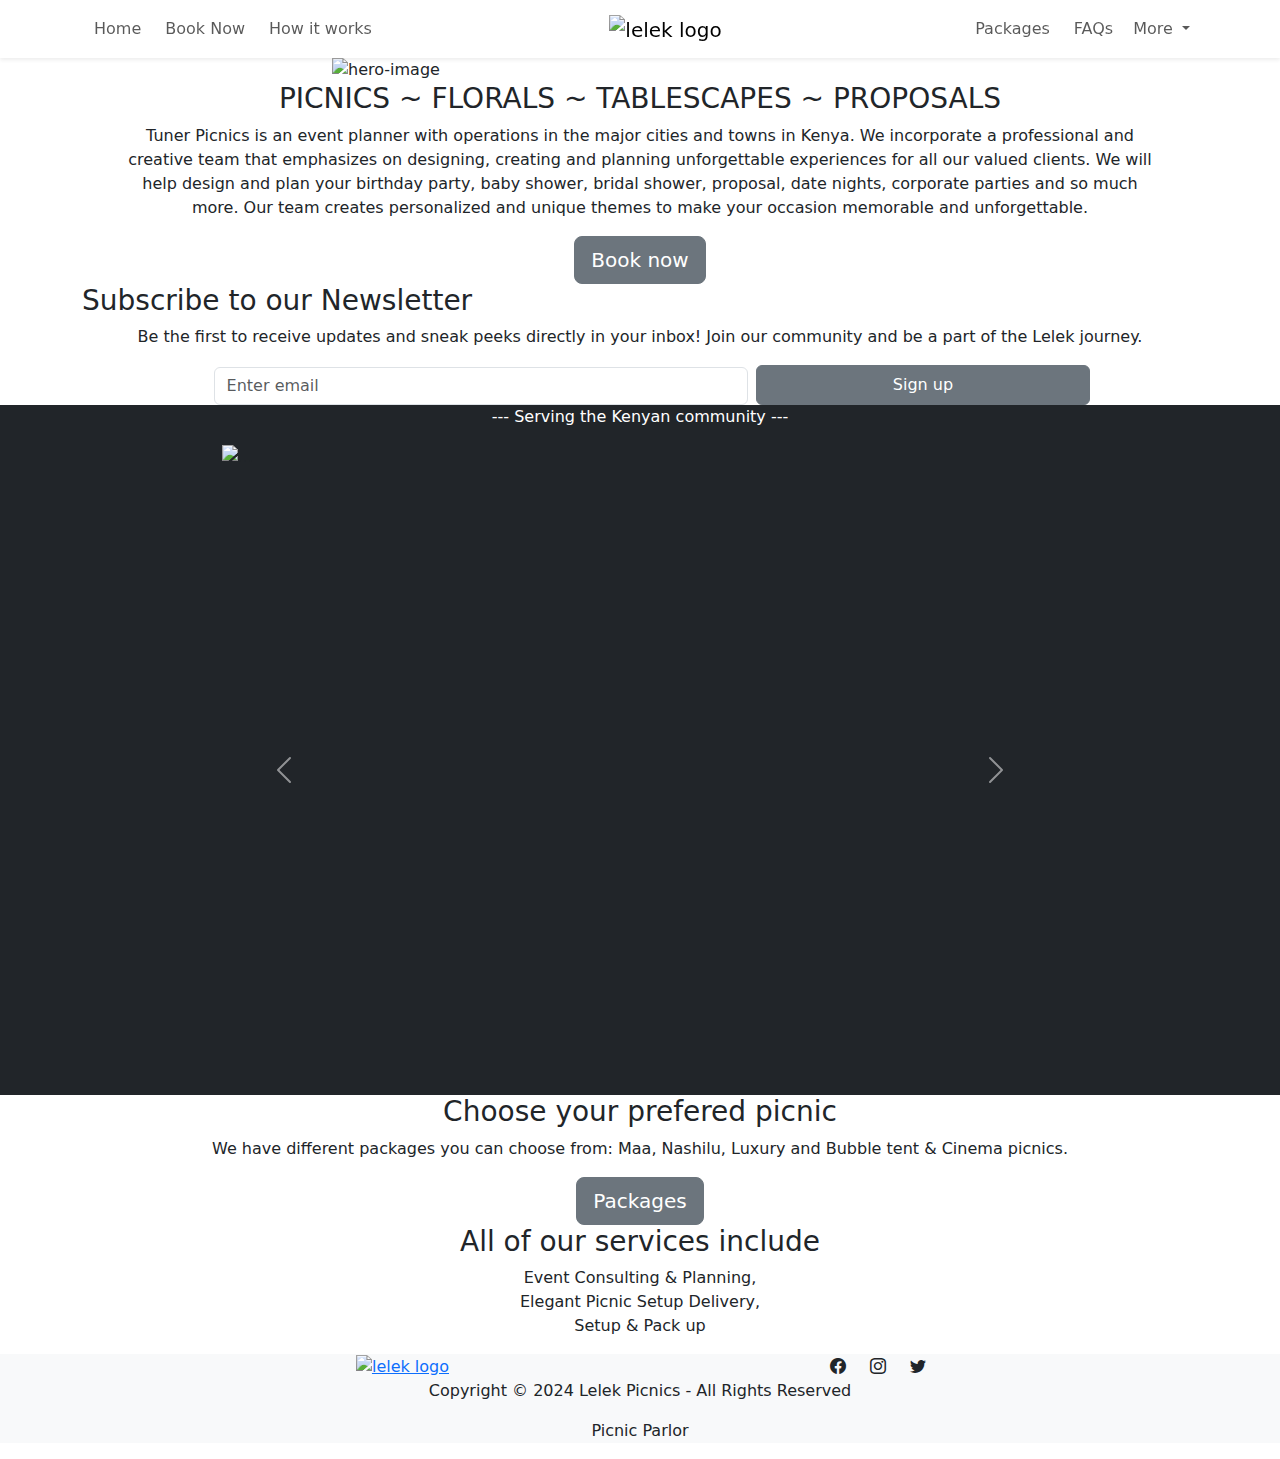
==== index.html @ 076dfb27 "my firstd commit" ====
<!DOCTYPE html>
<html lang="en">
<head>
    <meta charset="UTF-8">
    <meta name="viewport" content="width=device-width, initial-scale=1.0">
    <title>Lelek Picnics</title>
    <!-- Bootstrap css link -->
    <link href="https://cdn.jsdelivr.net/npm/bootstrap@5.3.3/dist/css/bootstrap.min.css" rel="stylesheet">
    <!-- Bootstrap icons -->
    <link rel="stylesheet" href="https://cdn.jsdelivr.net/npm/bootstrap-icons@1.11.3/font/bootstrap-icons.min.css">
    <!-- Css custom link -->
     <link rel="stylesheet" href="assets/styles.css">
     <!-- icon image -->
     <link rel="icon" href="images/lelek_logo_edited.png" type="image/icon type">
</head>
<body>

    <!-- Navbar -->
    <nav class="navbar sticky-top navbar-expand-md shadow-sm">
        <div class="container d-flex justify-content-between">
            
            <a href="index.html" class="navbar-brand d-md-none d-sm-block">
                <img src="images/lelek_logo_edited.png" width="90" height="80" class="img-fluid" alt="lelek logo">
            </a> 

             <!-- Toggle button for mobile nav -->
             <button class="navbar-toggler fs-1 border-0 d-md-none d-sm-block" type="button" data-bs-toggle="collapse" data-bs-target="#navbarTogglerDemo01" aria-controls="navbarTogglerDemo01" aria-expanded="false" aria-label="Toggle navigation">
                <span class="navbar-toggler-icon"></span>
            </button>

            <!-- Navbar links -->
             <div class="collapse navbar-collapse justify-content-between align-center" id="navbarTogglerDemo01">
                <ul class="navbar-nav">
                    <li class="nav-item mx-1">
                        <a href="index.html" class="nav-link">Home</a>
                    </li>
                    <li class="nav-item mx-1">
                        <a href="booking.html" class="nav-link">Book Now</a>
                    </li>                   
                    <li class="nav-item mx-1">
                        <a href="how-it-works.html" class="nav-link">How it works</a>
                    </li>
                    <!-- 
                    <li class="nav-item mx-1">
                        <a href="#" class="nav-link">Book Now</a>
                    </li>
                    <li class="nav-item mx-1">
                        <a href="#" class="nav-link">FAQs</a>
                    </li>
                    <li class="nav-item dropdown">
                        <a class="nav-link dropdown-toggle" href="#" role="button" data-bs-toggle="dropdown" aria-expanded="false">
                          More
                        </a>
                        <ul class="dropdown-menu">
                          <li><a class="dropdown-item" href="#">About Us</a></li>
                          <li><a class="dropdown-item" href="#">Locations</a></li>
                           <li><hr class="dropdown-divider"></li> -->
                          <!-- <li><a class="dropdown-item" href="#">Tablescapes</a></li> -->
                          <!-- <li><a class="dropdown-item" href="#">Add-Ons</a></li> -->
                        </ul>
                      <!-- </li> --> 
                </ul>
            </div>

            <a href="index.html" class="navbar-brand d-none d-md-block">
                <img src="images/lelek_logo_edited.png" width="90" height="85" class="img-fluid" alt="lelek logo">
            </a> 

            <!-- Navbar links -->
            <div class="collapse navbar-collapse justify-content-end align-center" id="navbarTogglerDemo01">
                <ul class="navbar-nav">
                    <!-- <li class="nav-item mx-1">
                        <a href="#" class="nav-link">Home</a>
                    </li>
                    <li class="nav-item mx-1">
                        <a href="#" class="nav-link">Packages</a>
                    </li>                    -->
                    <!-- <li class="nav-item mx-1">
                        <a href="#" class="nav-link">How it works</a>
                    </li> -->
                    <li class="nav-item mx-1">
                        <a href="packages.html" class="nav-link">Packages</a>
                    </li>
                    <li class="nav-item mx-1">
                        <a href="FAQ.html" class="nav-link">FAQs</a>
                    </li>
                    <li class="nav-item dropdown">
                        <a class="nav-link dropdown-toggle" href="about" role="button" data-bs-toggle="dropdown" aria-expanded="false">
                          More
                        </a>
                        <ul class="dropdown-menu border-0">
                          <li><a class="dropdown-item" href="about.html">About Us</a></li>
                          <li><a class="dropdown-item" href="locations.html">Locations</a></li>
                          <!-- <li><hr class="dropdown-divider"></li> -->
                          <li><a class="dropdown-item" href="tablescapes.html">Tablescapes</a></li>
                          <li><a class="dropdown-item" href="adds.html">Add-Ons</a></li>
                        </ul>
                      </li>
                </ul>
             </div>

             <!-- Toggle button for mobile nav -->
            <button class="navbar-toggler fs-1 border-0 d-none" type="button" data-bs-toggle="collapse" data-bs-target="#navbarTogglerDemo01" aria-controls="navbarTogglerDemo01" aria-expanded="false" aria-label="Toggle navigation">
                <span class="navbar-toggler-icon"></span>
            </button>

        </div>
    </nav>

    <!-- Hero section -->
    <section>
    <div class="container col-md-6 mx-auto">
        <img src="images/image11.jpg" alt="hero-image" class="img-fluid hero-image ">
    </div>
    </section>

    <!-- Second section -->
    <section class="">
    <div class="container d-flex flex-column align-items-center">
        <h3 class="section-heading">
            PICNICS ~ FLORALS ~ TABLESCAPES ~ PROPOSALS
        </h3>
        <div class="px-4 text-center">
            <p class="text-center px-3">Tuner Picnics is an event planner with operations in the major cities and towns in Kenya. We incorporate a professional and creative team that emphasizes on designing, creating and planning unforgettable experiences for all our valued clients. We will help design and plan your birthday party, baby shower, bridal shower, proposal, date nights, corporate parties and so much more. Our team creates personalized and unique themes to make your occasion memorable and unforgettable.</p>
            <a href="booking.html" class="btn btn-secondary btn-lg">Book now</a>
        </div>
    </div>
    </section>

    <!-- Newsletter section -->
    <section class="">
    <div class="container">
        <h3 class="section-heading">Subscribe to our Newsletter</h3>
        <p class="text-center px-4">Be the first to receive updates and sneak peeks directly in your inbox! Join our community and be a part of the Lelek journey.</p>
        <form class="d-flex justify-content-center gap-2 align-items-end " action="">
            <div class="form-check mb-0" style="width: 50%;">
                <input type="text" class="form-control" id="coupontext" placeholder="Enter email">
            </div>
            <button type="submit" style="width: 30%; height: 40px;" class="btn btn-secondary">Sign up</button>
        </form>
    </div>
    </section>

    <!-- Image carousel -->
    <section class="bg-dark">
        <div class="container">
            <p class="text-center text-white fs-6">--- Serving the Kenyan community ---</p>
            <div id="carouselExampleAutoplaying" class="carousel slide col-md-9 mx-auto" data-bs-ride="carousel">
                <div class="carousel-inner ">
                  <div class="carousel-item active">
                    <img src="images/image10.jpg" height="650px" class="d-block w-100" alt="...">
                  </div>
                  <div class="carousel-item">
                    <img src="images/image2.jpg" height="650px" class="d-block w-100" alt="...">
                  </div>
                  <div class="carousel-item">
                    <img src="images/image11.jpg" height="650px" class="d-block w-100" alt="...">
                  </div>
                  <div class="carousel-item">
                    <img src="images/image3.jpg" height="650px" class="d-block w-100" alt="...">
                  </div>
                  <div class="carousel-item">
                    <img src="images/image4.jpg" height="650px" class="d-block w-100" alt="...">
                  </div>
                  <div class="carousel-item">
                    <img src="images/image5.jpg" height="650px" class="d-block w-100" alt="...">
                  </div>
                  <div class="carousel-item">
                    <img src="images/image6.jpg" height="650px" class="d-block w-100" alt="...">
                  </div>
                </div>
                <button class="carousel-control-prev" type="button" data-bs-target="#carouselExampleAutoplaying" data-bs-slide="prev">
                  <span class="carousel-control-prev-icon" aria-hidden="true"></span>
                  <span class="visually-hidden">Previous</span>
                </button>
                <button class="carousel-control-next" type="button" data-bs-target="#carouselExampleAutoplaying" data-bs-slide="next">
                  <span class="carousel-control-next-icon" aria-hidden="true"></span>
                  <span class="visually-hidden">Next</span>
                </button>
              </div>

        </div>

    </section>

    <!-- Prefered picnic -->
    <section class="">
        <div class="container d-flex flex-column align-items-center">
            <h3 class="section-heading">Choose your prefered picnic</h3>
            <div class="px-4 text-center">
                <p class="text-center px-3">We have different packages you can choose from: Maa, Nashilu, Luxury and Bubble tent & Cinema picnics.</p>
                <a href="packages.html" class="btn btn-secondary btn-lg">Packages</a>
            </div>
        </div>
    </section>

    <!-- Services  -->
    <section class="">
        <div class="container d-flex flex-column align-items-center">
            <h3 class="section-heading">All of our services include</h3>
            <div class="px-4 text-center">
                <p class="text-center px-3">Event Consulting & Planning,<br>Elegant Picnic Setup Delivery,<br>Setup & Pack up
                </p>
            </div>
        </div>
    </section>

    <!-- Footer section -->
     <footer class="bg-light">
        <section>
            <div class="container">
                <div class="row d-flex justify-content-center text-center align-items-center">
                    <div class="col-md-5">
                        <a href="index.html" class="">
                            <img src="images/lelek_logo_edited.png" width="90" height="85" class="img-fluid" alt="lelek logo">
                        </a> 
                    </div>
                    <div class="col-md-5">
                        <div class=" d-flex justify-content-center gap-4 text-center">
                            <i class="bi bi-facebook"></i>
                            <i class="bi bi-instagram"></i>
                            <i class="bi bi-twitter"></i>
                        </div>
                        
                    </div>
                </div>
                <p class="text-center">Copyright © 2024 Lelek Picnics - All Rights Reserved</p>
                <p class="text-center">Picnic Parlor</p>
            </div>
        </section>
     </footer>



    <script>
        const currentLocation = location.href;
        const menuItem = document.querySelectorAll('.nav-link');
        const menuLength = menuItem.length;

        for(let i = 0; i < menuLength; i++){
            if(menuItem[i].href === currentLocation){
                menuItem[i].classList.add('used');
            }
        }
      </script>


    <!-- bootstrap js link -->
    <script src="https://cdn.jsdelivr.net/npm/bootstrap@5.3.3/dist/js/bootstrap.bundle.min.js"></script>
     
    <!-- Fontawesome js link -->
    <script src="https://kit.fontawesome.com/29a1fbc77f.js" crossorigin="anonymous"></script>

    <!-- Custom JS link -->
    <script src="assets/script.js"></script>
    
</body>
</html>
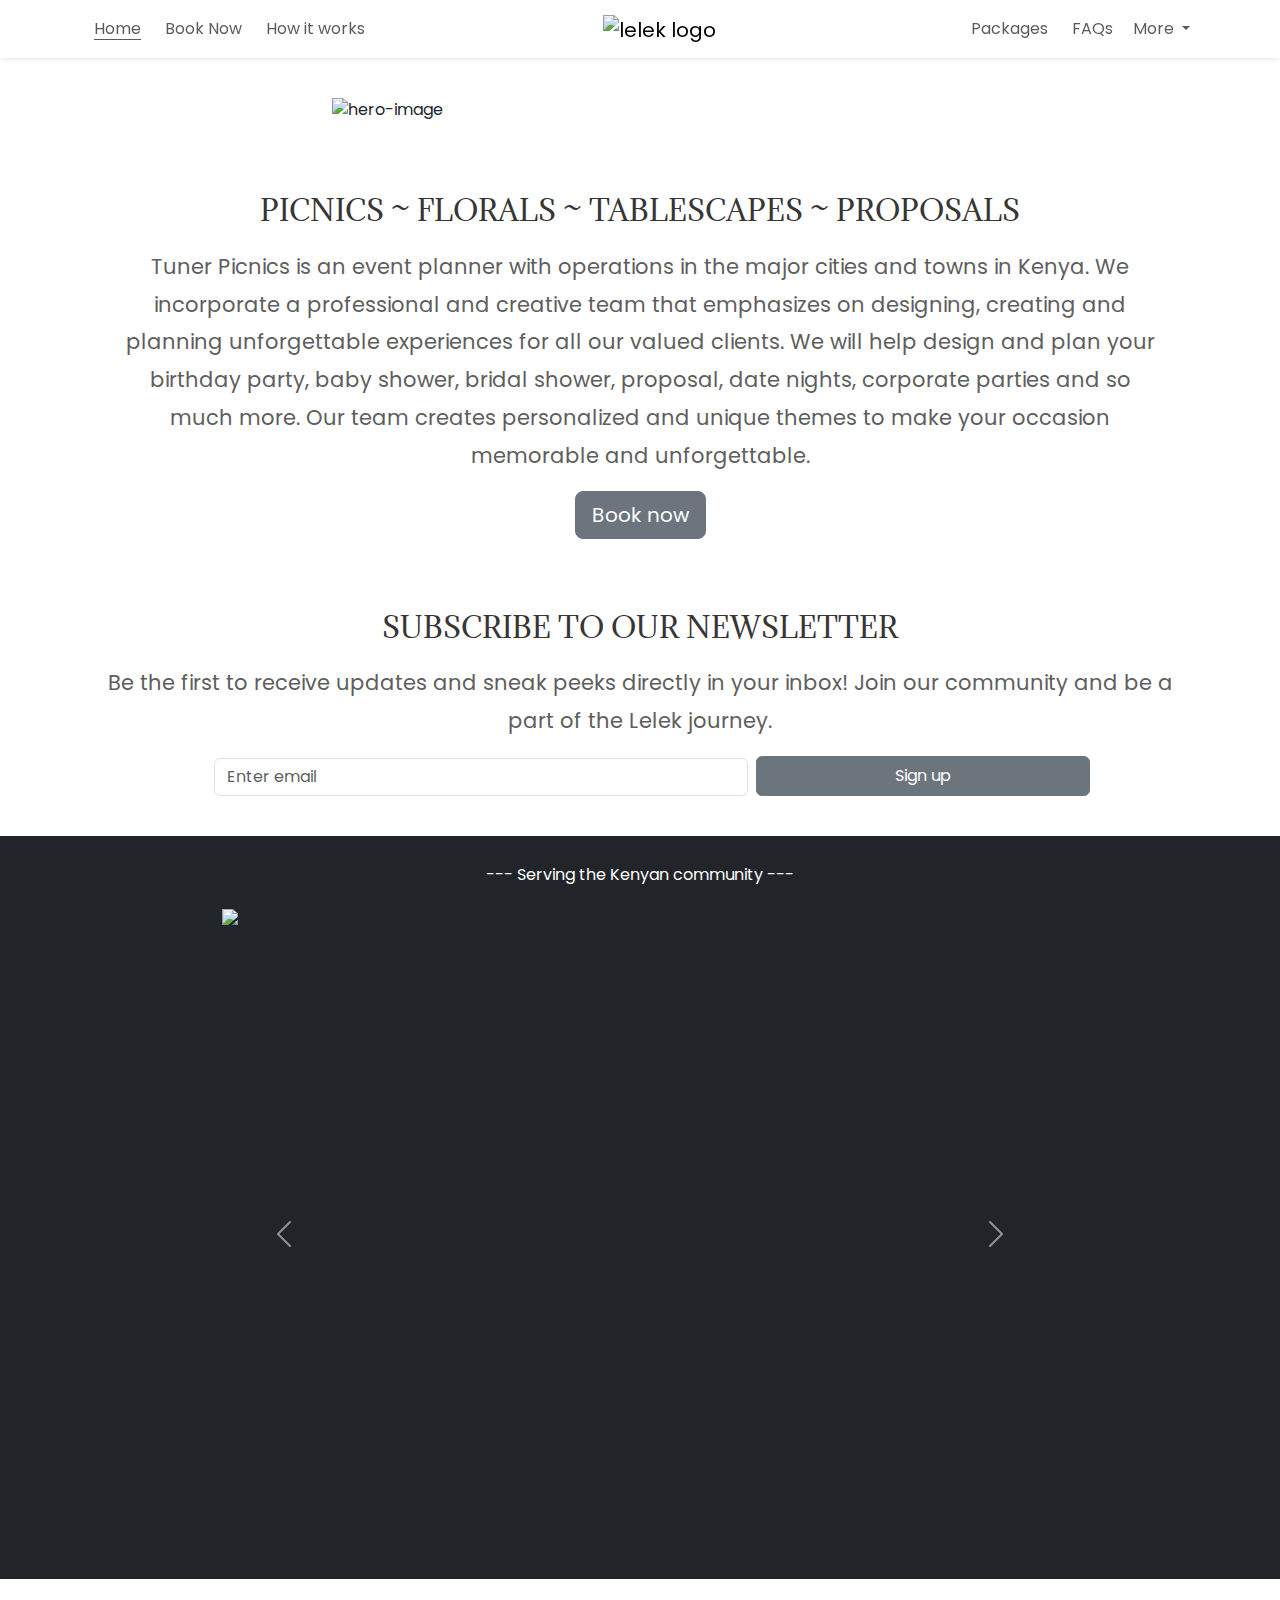
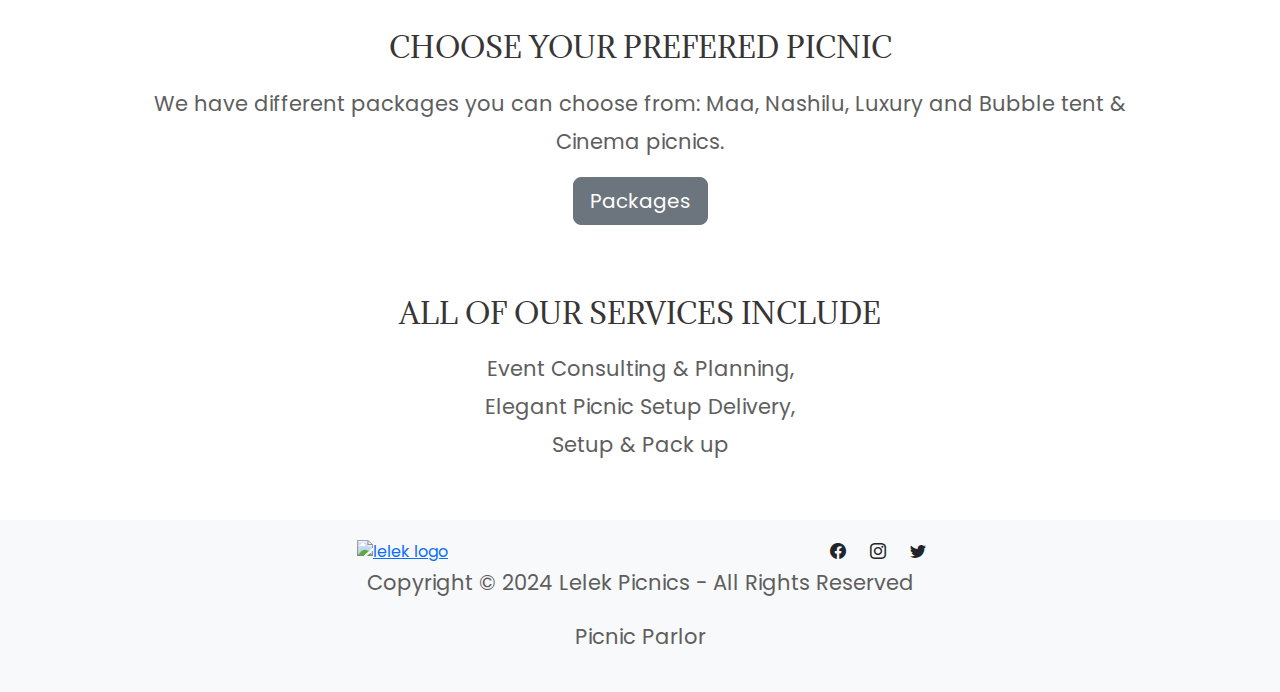
==== commit b0df81c5: "new commit" ====
--- a/index.html
+++ b/index.html
@@ -40,25 +40,6 @@
                     <li class="nav-item mx-1">
                         <a href="how-it-works.html" class="nav-link">How it works</a>
                     </li>
-                    <!-- 
-                    <li class="nav-item mx-1">
-                        <a href="#" class="nav-link">Book Now</a>
-                    </li>
-                    <li class="nav-item mx-1">
-                        <a href="#" class="nav-link">FAQs</a>
-                    </li>
-                    <li class="nav-item dropdown">
-                        <a class="nav-link dropdown-toggle" href="#" role="button" data-bs-toggle="dropdown" aria-expanded="false">
-                          More
-                        </a>
-                        <ul class="dropdown-menu">
-                          <li><a class="dropdown-item" href="#">About Us</a></li>
-                          <li><a class="dropdown-item" href="#">Locations</a></li>
-                           <li><hr class="dropdown-divider"></li> -->
-                          <!-- <li><a class="dropdown-item" href="#">Tablescapes</a></li> -->
-                          <!-- <li><a class="dropdown-item" href="#">Add-Ons</a></li> -->
-                        </ul>
-                      <!-- </li> --> 
                 </ul>
             </div>
 
@@ -69,15 +50,6 @@
             <!-- Navbar links -->
             <div class="collapse navbar-collapse justify-content-end align-center" id="navbarTogglerDemo01">
                 <ul class="navbar-nav">
-                    <!-- <li class="nav-item mx-1">
-                        <a href="#" class="nav-link">Home</a>
-                    </li>
-                    <li class="nav-item mx-1">
-                        <a href="#" class="nav-link">Packages</a>
-                    </li>                    -->
-                    <!-- <li class="nav-item mx-1">
-                        <a href="#" class="nav-link">How it works</a>
-                    </li> -->
                     <li class="nav-item mx-1">
                         <a href="packages.html" class="nav-link">Packages</a>
                     </li>
@@ -91,8 +63,6 @@
                         <ul class="dropdown-menu border-0">
                           <li><a class="dropdown-item" href="about.html">About Us</a></li>
                           <li><a class="dropdown-item" href="locations.html">Locations</a></li>
-                          <!-- <li><hr class="dropdown-divider"></li> -->
-                          <li><a class="dropdown-item" href="tablescapes.html">Tablescapes</a></li>
                           <li><a class="dropdown-item" href="adds.html">Add-Ons</a></li>
                         </ul>
                       </li>
@@ -117,7 +87,7 @@
     <!-- Second section -->
     <section class="">
     <div class="container d-flex flex-column align-items-center">
-        <h3 class="section-heading">
+        <h3 class="section-heading fs-3">
             PICNICS ~ FLORALS ~ TABLESCAPES ~ PROPOSALS
         </h3>
         <div class="px-4 text-center">
@@ -130,7 +100,7 @@
     <!-- Newsletter section -->
     <section class="">
     <div class="container">
-        <h3 class="section-heading">Subscribe to our Newsletter</h3>
+        <h3 class="section-heading fs-3">Subscribe to our Newsletter</h3>
         <p class="text-center px-4">Be the first to receive updates and sneak peeks directly in your inbox! Join our community and be a part of the Lelek journey.</p>
         <form class="d-flex justify-content-center gap-2 align-items-end " action="">
             <div class="form-check mb-0" style="width: 50%;">
@@ -186,7 +156,7 @@
     <!-- Prefered picnic -->
     <section class="">
         <div class="container d-flex flex-column align-items-center">
-            <h3 class="section-heading">Choose your prefered picnic</h3>
+            <h3 class="section-heading fs-3">Choose your prefered picnic</h3>
             <div class="px-4 text-center">
                 <p class="text-center px-3">We have different packages you can choose from: Maa, Nashilu, Luxury and Bubble tent & Cinema picnics.</p>
                 <a href="packages.html" class="btn btn-secondary btn-lg">Packages</a>
@@ -197,7 +167,7 @@
     <!-- Services  -->
     <section class="">
         <div class="container d-flex flex-column align-items-center">
-            <h3 class="section-heading">All of our services include</h3>
+            <h3 class="section-heading fs-3">All of our services include</h3>
             <div class="px-4 text-center">
                 <p class="text-center px-3">Event Consulting & Planning,<br>Elegant Picnic Setup Delivery,<br>Setup & Pack up
                 </p>
--- a/assets/styles.css
+++ b/assets/styles.css
@@ -0,0 +1,95 @@
+@import url('https://fonts.googleapis.com/css2?family=Poppins:ital,wght@0,100;0,200;0,300;0,400;0,500;0,600;0,700;0,800;0,900;1,100;1,200;1,300;1,400;1,500;1,600;1,700;1,800;1,900&display=swap');
+@import url('https://fonts.googleapis.com/css2?family=Adamina&family=Poppins:ital,wght@0,100;0,200;0,300;0,400;0,500;0,600;0,700;0,800;0,900;1,100;1,200;1,300;1,400;1,500;1,600;1,700;1,800;1,900&display=swap');
+
+*{
+    border: 0;
+    padding: 0;
+    box-sizing: border-box;
+    font-family: "Poppins", sans-serif;
+}
+section{
+    padding: 20px 0;
+    margin-top: 20px;
+}
+p{
+    font-weight: 400;
+    font-style: normal;
+    font-size: 21px;
+    line-height: 37.8px;
+    color: rgb(94, 94, 94);
+}
+.flex-column img{
+    height: 550px !important;
+}
+.navbar{
+    background-color: #fff;
+}
+
+.nav-link:hover{
+    /* color: #bf9b30 !important; */
+    text-decoration: underline;
+    /* text-decoration-color: #bf9b30; */
+    text-underline-offset: 5px;
+}
+.nav-link.used{
+    /* color: #bf9b30; */
+    text-decoration: underline;
+    /* text-decoration-color: #bf9b30; */
+    text-underline-offset: 5px;
+}
+.hero-image{
+    height: 60vh;
+    width: 100%;
+    /* max-height: 450px; */
+}
+
+.section-heading{
+    font-family: Adamina, serif;
+    font-weight: 400;
+    font-style: normal;
+    font-size: 45px;
+    line-height: 57.6px;
+    color: rgb(56, 53, 53);
+    text-align: center;
+    text-transform: uppercase;
+}
+.booking-form{
+    max-width: 70%;
+}
+.page-heading{
+    font-family: Poppins, arial, sans-serif;
+    font-weight: 400;
+    font-style: normal;
+    font-size: 18px;
+    line-height: 25.2px;
+    color: rgb(27, 27, 27);
+
+}
+.how-text{
+    font-family: Adamina, serif;
+    font-weight: 400;
+    font-style: normal;
+    font-size: 30px;
+    line-height: 37.5px;
+    color: rgb(56, 53, 53);
+    text-transform: uppercase;
+}
+.column{
+    flex: 33.3%;
+}
+
+
+@media only screen and (max-width: 750px){
+    .hero-image, .carousel-item img{
+        height: 350px;
+    }
+    .booking-form{
+        max-width: 100% !important;
+    }
+    .flex-column img{
+        height: 400px !important;
+    }
+}
+
+
+    
